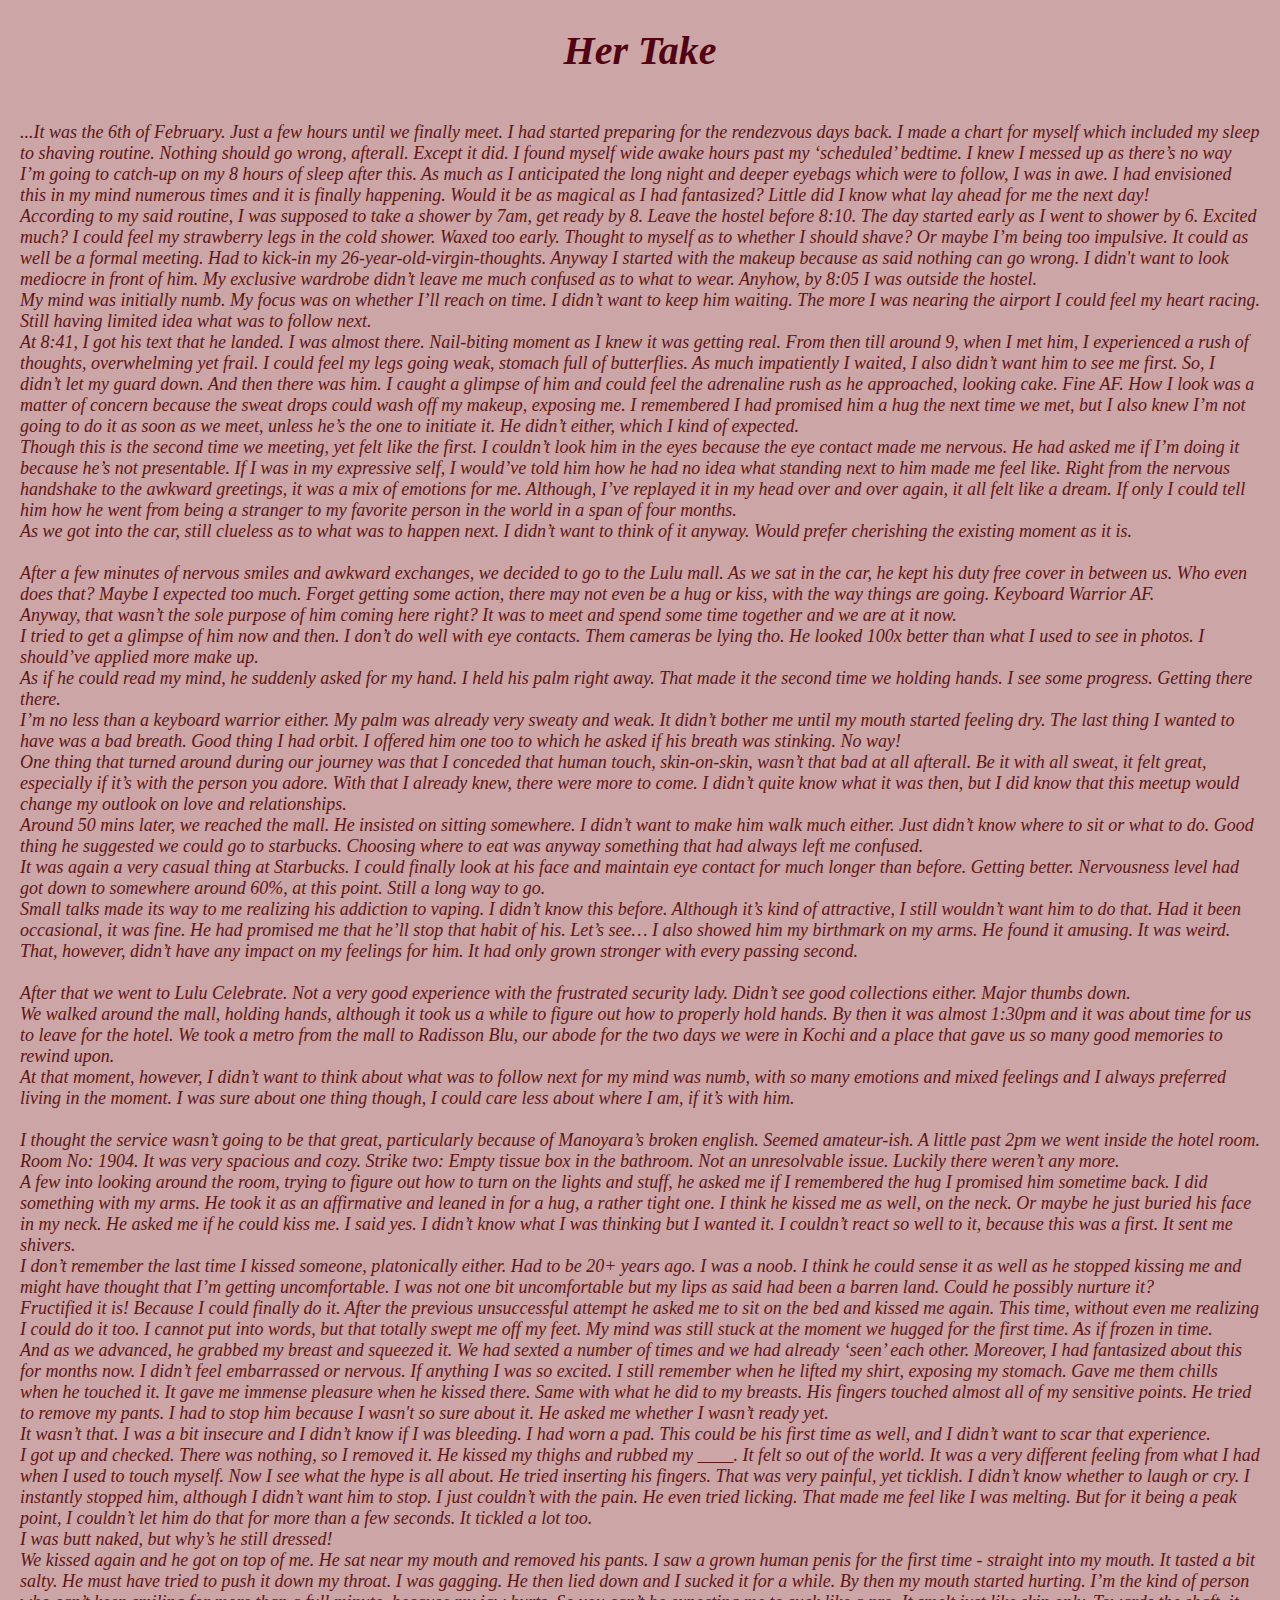
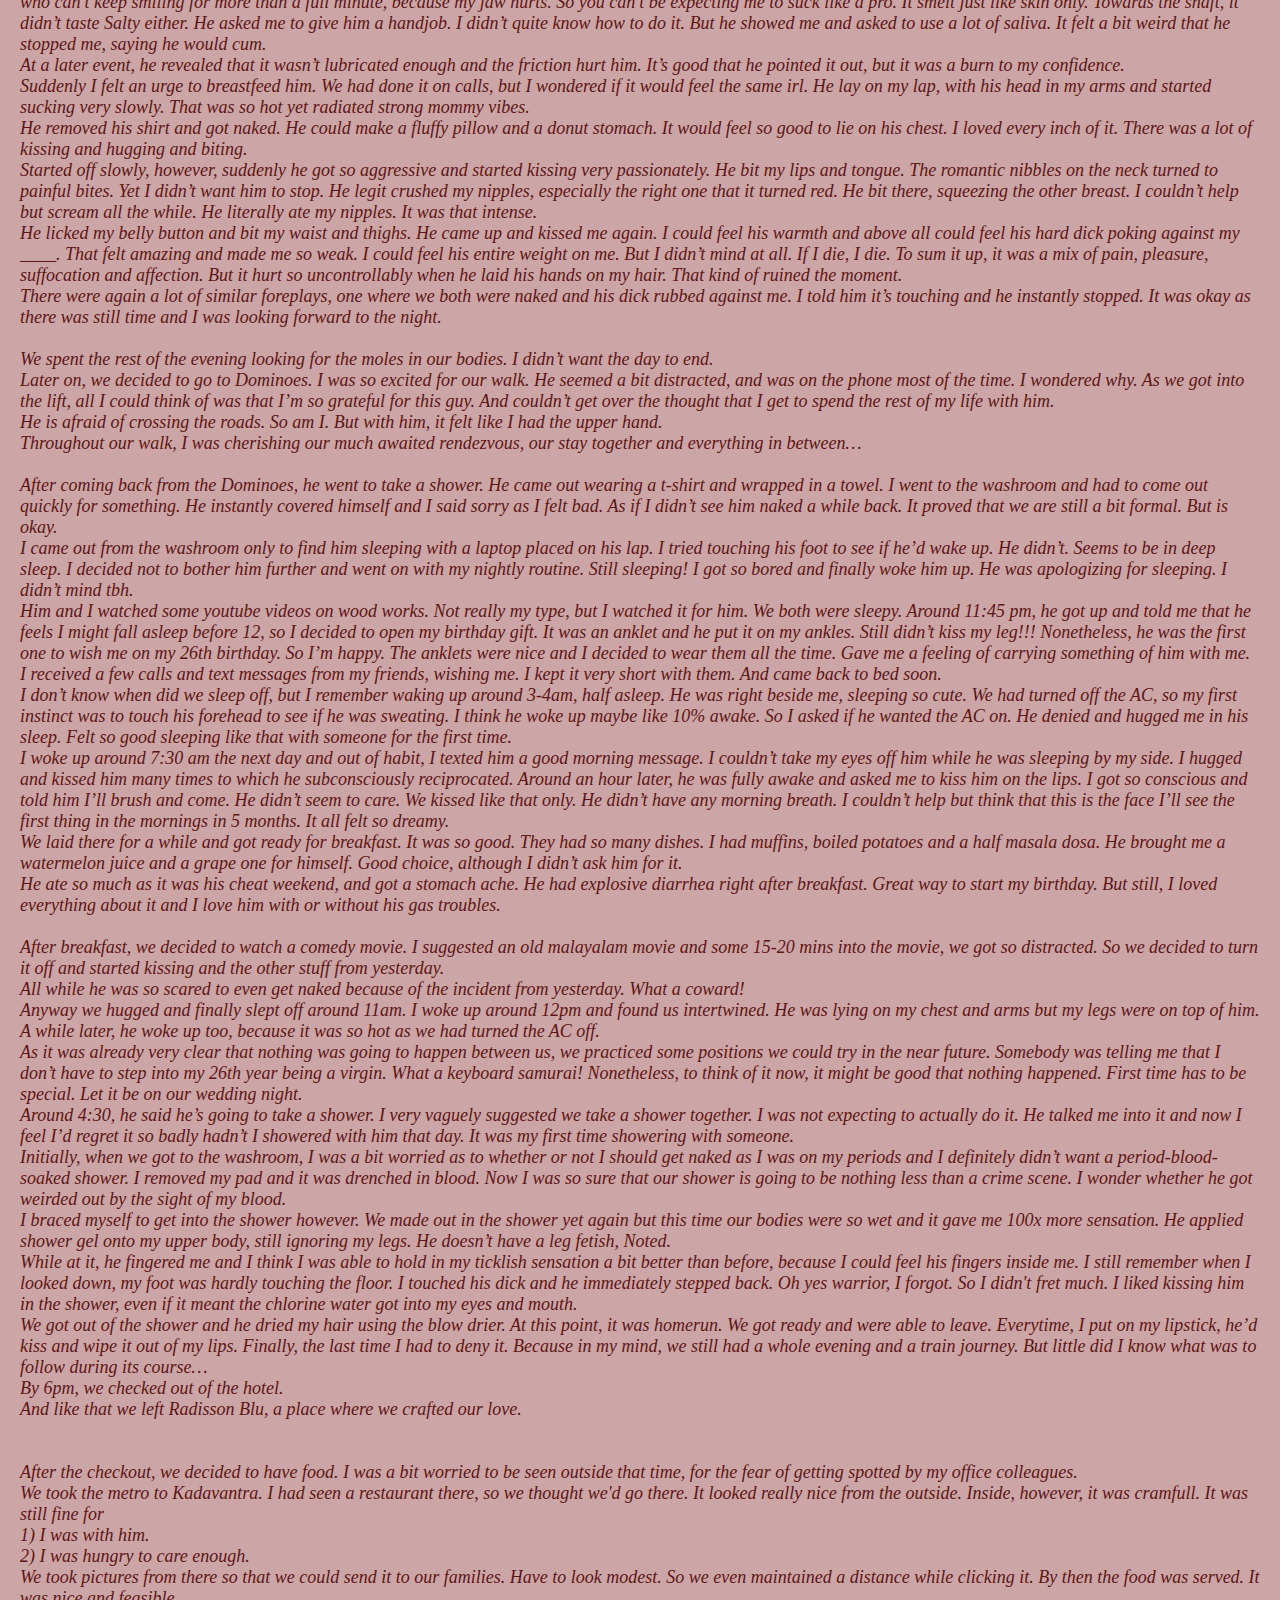
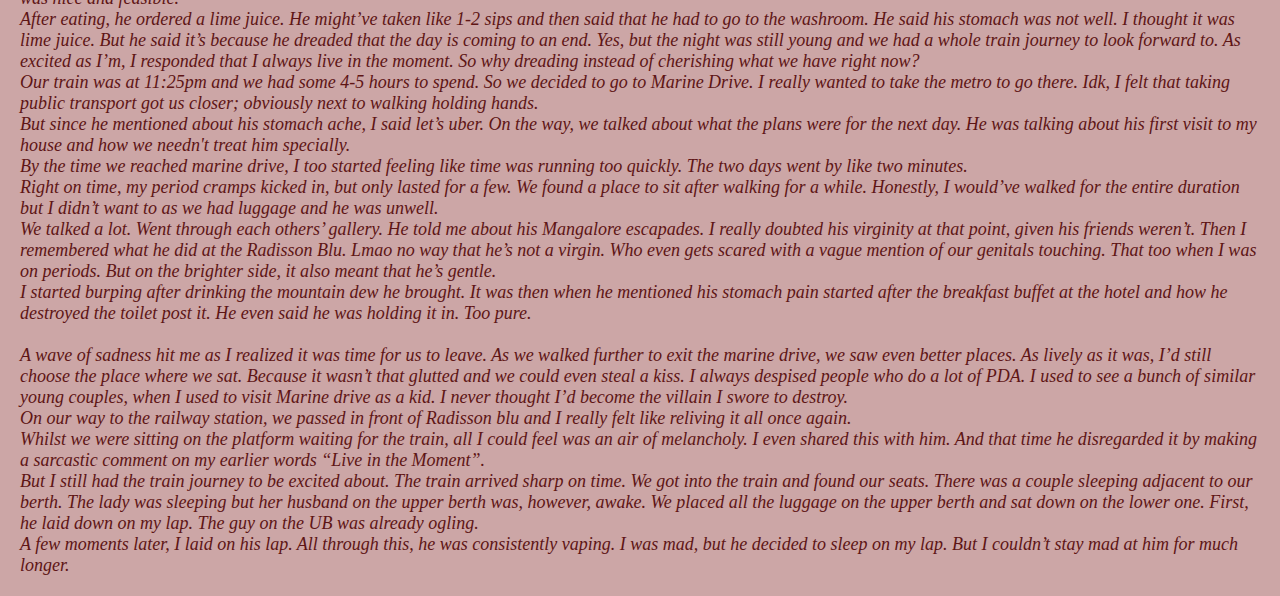
==== her.html @ ae8b6067 "Add files via upload" ====
<!DOCTYPE html>

<html>
    <head>
        <link rel="stylesheet" href="style.css">
        <title>
            Ode to Us
        </title>
        <link rel="icon" href="1.png" type="image/x-icon" sizes="512x512">

      <style>
            body {
                margin: 0;
                padding: 0;
                font-family: Arial, sans-serif;
                background-color: rgb(204, 166, 166);
            }
            h1{
    text-align: center;
    color:rgb(82, 2, 18);
    font-size: 40px;
    font-family:'sans-serif';
    font-weight:bold;
    font-style: italic;
}
            header {
                background-color: #751313;
                color: white;
                padding: 20px;
                text-align: center;
                font-family:cursive;
            }
            .container {
                display: flex;
                flex-wrap: wrap;
                justify-content: center;
                align-items: center;
                padding: 20px;
            }
            .item {
                flex: 0 0 200px;
                margin: 10px;
                text-align: center;
            }
            .item img {
                width: 100%;
                height: auto;
            }
            p{
                color: azure;
                font-family:Georgia;
                font-weight: bold;
                font-size: 18px;
                font-style: italic;
                margin: 20px; 
            }
            @media(max-width:500px){
                p{
                font-size: 25px;
            }
            
        }

      </style>
    </head>

    <body>
         <h1>Her Take</h1>

        
          <p>
            <span style="color:rgb(94, 21, 21);font-weight:normal;font-family: 'Times New Roman', Times, serif;"></br>
                ...It was the 6th of February. Just a few hours until we finally meet. I had started preparing for the rendezvous days back. I made a chart for myself which included my sleep to shaving routine. Nothing should go wrong, afterall. Except it did. I found myself wide awake hours past my ‘scheduled’ bedtime. I knew I messed up as there’s no way I’m going to catch-up on my 8 hours of sleep after this. As much as I anticipated the long night and  deeper eyebags which were to follow, I was in awe. I had envisioned this in my mind numerous times and it is finally happening. Would it be as magical as I had fantasized? Little did I know what lay ahead for me the next day!

            </br>According to my said routine, I was supposed to take a shower by 7am, get ready by 8. Leave the hostel before 8:10. The day started early as I went to shower by 6. Excited much? I could feel my strawberry legs in the cold shower. Waxed too early. Thought to myself as to whether I should shave? Or maybe I’m being too impulsive. It could as well be a formal meeting. Had to kick-in my 26-year-old-virgin-thoughts.

Anyway I started with the makeup because as said nothing can go wrong. I didn't want to look mediocre in front of him. My exclusive wardrobe didn’t leave me much confused as to what to wear. Anyhow, by 8:05 I was outside the hostel. 

</br>My mind was initially numb. My focus was on whether I’ll reach on time. I didn’t want to keep him waiting. The more I was nearing the airport I could feel my heart racing. Still having limited idea what was to follow next. 

</br>At 8:41, I got his text that he landed. I was almost there. Nail-biting moment as I knew it was getting real. From then till around 9, when I met him, I experienced a rush of thoughts, overwhelming yet frail. I could feel my legs going weak, stomach full of butterflies. 
As much impatiently I waited, I also didn’t want him to see me first. So, I didn’t let my guard down.  And then there was him. I caught a glimpse of him and could feel the adrenaline rush as he approached, looking cake. Fine AF. 

How I look was a matter of concern because the sweat drops could wash off my makeup, exposing me. I remembered I had promised him a hug the next time we met, but I also knew I’m not going to do it as soon as we meet, unless he’s the one to initiate it. He didn’t either, which I kind of expected. 

</br>Though this is the second time we meeting, yet felt like the first. I couldn’t look him in the eyes because the eye contact made me nervous. He had asked me if I’m doing it because he’s not presentable. If I was in my expressive self, I would’ve told him how he had no idea what standing next to him made me feel like. Right from the nervous handshake to the awkward greetings, it was a mix of emotions for me. Although, I’ve replayed it in my head over and over again, it all felt like a dream. If only I could tell him how he went from being a stranger to my favorite person in the world in a span of  four months. 

</br>As we got into the car, still clueless as to what was to happen next. I didn’t want to think of it anyway. Would prefer cherishing the existing moment as it is. 
</br>
        </span>

       

        <span style="color:rgb(94, 21, 21);font-weight:normal;font-family: 'Times New Roman', Times, serif;">

        </br> After a few minutes of nervous smiles and awkward exchanges, we decided to go to the Lulu mall. As we sat in the car, he kept his duty free cover in between us. Who even does that? Maybe I expected too much. Forget getting some action, there may not even be a hug or kiss, with the way things are going. Keyboard Warrior AF. 
    </br>Anyway, that wasn’t the sole purpose of him coming here right? It was to meet and spend some time together and we are at it now. </br>I tried to get a glimpse of him now and then. I don’t do well with eye contacts. Them cameras be lying tho. He looked 100x better than what I used to see in photos. I should’ve applied more make up. 

</br>As if he could read my mind, he suddenly asked for my hand. I held his palm right away. That made it the second time we holding hands. I see some progress. Getting there there. 

</br>I’m no less than a keyboard warrior either. My palm was already very sweaty and weak. It didn’t bother me until my mouth started feeling dry. The last thing I wanted to have was a bad breath. Good thing I had orbit. I offered him one too to which he asked if his breath was stinking. No way!

</br>One thing that turned around during our journey was that I conceded that human touch, skin-on-skin, wasn’t that bad at all afterall. Be it with all sweat, it felt great, especially if it’s with the person you adore. With that I already knew, there were more to come. I didn’t quite know what it was then, but I did know that this meetup would change my outlook on love and relationships. </br>Around 50 mins later, we reached the mall. 

He insisted on sitting somewhere. I didn’t want to make him walk much either. Just didn’t know where to sit or what to do. Good thing he suggested we could go to starbucks. Choosing where to eat was anyway something that had always left me confused. 

</br>It was again a very casual thing at Starbucks. I could finally look at his face and maintain eye contact for much longer than before. Getting better. Nervousness level had got down to somewhere around 60%, at this point. Still a long way to go. 

</br>Small talks made its way to me realizing his addiction to vaping. I didn’t know this before. Although it’s kind of attractive, I still wouldn’t want him to do that. Had it been occasional, it was fine. He had promised me that he’ll stop that habit of his. Let’s see…

I also showed him my birthmark on my arms. He found it amusing. It was weird.

That, however, didn’t have any impact on my feelings for him. It had only grown stronger with every passing second. </br>
</br>After that we went to Lulu Celebrate. Not a very good experience with the frustrated security lady. Didn’t see good collections either. Major thumbs down. 

</br>We walked around the mall, holding hands, although it took us a while to figure out how to properly hold hands.  

By then it was almost 1:30pm and it was about time for us to leave for the hotel. We took a metro from the mall to Radisson Blu, our abode for the two days we were in Kochi and a place that gave us so many good memories to rewind upon.  </br>At that moment, however, I didn’t want to think about what was to follow next for my mind was numb, with so many emotions and mixed feelings and I always preferred living in the moment. I was sure about one thing though, I could care less about where I am, if it’s with him.

        </span>


       

        <span style="color:rgb(94, 21, 21);font-weight:normal;font-family: 'Times New Roman', Times, serif;">
        </br></br>I thought the service wasn’t going to be that great, particularly because of Manoyara’s broken english. Seemed amateur-ish.
A little past 2pm we went inside the hotel room. </br>Room No: 1904. It was very spacious and cozy. 
Strike two: Empty tissue box in the bathroom. Not an unresolvable issue. Luckily there weren’t any more.

</br>A few into looking around the room, trying to figure out how to turn on the lights and stuff, he asked me if I remembered the hug I promised him sometime back. I did something with my arms. He took it as an affirmative and leaned in for a hug, a rather tight one. I think he kissed me as well, on the neck. Or maybe he just buried his face in my neck. 
He asked me if he could kiss me. I said yes. I didn’t know what I was thinking but I wanted it.
I couldn’t react so well to it, because this was a first. It sent me shivers. </br> I don’t remember the last time I kissed someone, platonically either. Had to be 20+ years ago. I was a noob. 
I think he could sense it as well as he stopped kissing me and might have thought that I’m getting uncomfortable. I was not one bit uncomfortable but my lips as said had been a barren land. Could he possibly nurture it?

</br>Fructified it is! Because I could finally do it. After the previous unsuccessful attempt he asked me to sit on the bed and kissed me again. This time, without even me realizing I could do it too. 
I cannot put into words, but that totally swept me off my feet. My mind was still stuck at the moment we hugged for the first time. As if frozen in time. </br>And as we advanced, he grabbed my breast and squeezed it. We had sexted a number of times and we had already ‘seen’ each other. Moreover, I had fantasized about this for months now. I didn’t feel embarrassed or nervous. If anything I was so excited. I still remember when he lifted my shirt, exposing my stomach. Gave me them chills when he touched it. It gave me immense pleasure when he kissed there. Same with what he did to my breasts. His fingers touched almost all of my sensitive points. He tried to remove my pants. I had to stop him because I wasn't so sure about it. He asked me whether I wasn’t ready yet. </br>It wasn’t that. I was a bit insecure and I didn’t know if I was bleeding. I had worn a pad. This could be his first time as well, and I didn’t want to scar that experience. 

</br>I got up and checked. There was nothing, so I removed it. He kissed my thighs and rubbed my ____. It felt so out of the world. It was a very different feeling from what I had when I used to touch myself. Now I see what the hype is all about. He tried inserting his fingers. That was very painful, yet ticklish. I didn’t know whether to laugh or cry. I instantly stopped him, although I didn’t want him to stop. I just couldn’t with the pain. 
He even tried licking. That made me feel like I was melting. But for it being a peak point, I couldn’t let him do that for more than a few seconds. It tickled a lot too.

</br>I was butt naked, but why’s he still dressed! </br>We kissed again and he got on top of me. He sat near my mouth and removed his pants. I saw a grown human penis for the first time - straight into my mouth. It tasted a bit salty. He must have tried to push it down my throat. I was gagging. He then lied down and I sucked it for a while. By then my mouth started hurting. I’m the kind of person who can’t keep smiling for more than a full minute, because my jaw hurts. So you can’t be expecting me to suck like a pro. It smelt just like skin only. Towards the shaft, it didn’t taste
Salty either. He asked me to give him a handjob. I didn’t quite know how to do it. But he showed me and asked to use a lot of saliva. It felt a bit weird that he stopped me, saying he would cum. 

</br>At a later event, he revealed that it wasn’t lubricated enough and the friction hurt him. It’s good that he pointed it out, but it was a burn to my confidence. 

</br>Suddenly I felt an urge to breastfeed him. We had done it on calls, but I wondered if it would feel the same irl. He lay on my lap, with his head in my arms and started sucking very slowly. That was so hot yet radiated strong mommy vibes. 

</br>He removed his shirt and got naked. He could make a fluffy pillow and a donut stomach. It would feel so good to lie on his chest. I loved every inch of it. There was a lot of kissing and hugging and biting. 
</br>Started off slowly, however, suddenly he got so aggressive and started kissing very passionately. He bit my lips and tongue. The romantic nibbles on the neck turned to painful bites. Yet I didn’t want him to stop. He legit crushed my nipples, especially the right one that it turned red. He bit there, squeezing the other breast. I couldn’t help but scream all the while. He literally ate my nipples. It was that intense. 

</br>He licked my belly button and bit my waist and thighs. He came up and kissed me again. I could feel his warmth and above all could feel his hard dick poking against my ____. That felt amazing and made me so weak. I could feel his entire weight on me. But I didn’t mind at all. If I die, I die. 
To sum it up, it was a mix of pain, pleasure, suffocation and affection. 
But it hurt so uncontrollably when he laid his hands on my hair. That kind of ruined the moment. 

</br>There were again a lot of similar foreplays, one where we both were naked and his dick rubbed against me. I told him it’s touching and he instantly stopped. It was okay as there was still time and I was looking forward to the night. 

</br></br>We spent the rest of the evening looking for the moles in our bodies. I didn’t want the day to end. 

</br>Later on, we decided to go to Dominoes. I was so excited for our walk. He seemed a bit distracted, and was on the phone most of the time. I wondered why.  As we got into the lift, all I could think of was that I’m so grateful for this guy. And couldn’t get over the thought that I get to spend the rest of my life with him.
</br>He is afraid of crossing the roads. So am I. But with him, it felt like I had the upper hand.
</br>Throughout our walk, I was cherishing our much awaited rendezvous, our stay together and everything in between… </br>

        </span>


<span style="color:rgb(94, 21, 21);font-weight:normal;font-family: 'Times New Roman', Times, serif;">
</br>After coming back from the Dominoes, he went to take a shower. He came out wearing a t-shirt and wrapped in a towel. I went to the washroom and had to come out quickly for something. He instantly covered himself and I said sorry as I felt bad. As if I didn’t see him naked a while back. 
It proved that we are still a bit formal. But is okay.</br>

I came out from the washroom only to find him sleeping with a laptop placed on his lap. I tried touching his foot to see if he’d wake up. He didn’t. Seems to be in deep sleep. I decided not to bother him further and went on with my nightly routine. Still sleeping! I got so bored and finally woke him up. He was apologizing for sleeping. I didn’t mind tbh. 

</br>Him and I watched some youtube videos on wood works. Not really my type, but I watched it for him. We both were sleepy. Around 11:45 pm, he got up and told me that he feels I might fall asleep before 12, so I decided to open my birthday gift. It was an anklet and he put it on my ankles. Still didn’t kiss my leg!!! Nonetheless, he was the first one to wish me on my 26th birthday. So I’m happy. The anklets were nice and I decided to wear them all the time. Gave me a feeling of carrying something of him with me.


</br>I received a few calls and text messages from my friends, wishing me. I kept it very short with them. And came back to bed soon.

</br>I don’t know when did we sleep off, but I remember waking up around 3-4am, half asleep. He was right beside me, sleeping so cute. We had turned off the AC, so my first instinct was to touch his forehead to see if he was sweating. I think he woke up maybe like 10% awake. So I asked if he wanted the AC on. He denied and hugged me in his sleep. Felt so good sleeping like that with someone for the first time. 

</br>I woke up around 7:30 am the next day and out of habit, I texted him a good morning message. I couldn’t take my eyes off him while he was sleeping by my side. I hugged and kissed him many times to which he subconsciously reciprocated. Around an hour later, he was fully awake and asked me to kiss him on the lips. I got so conscious and told him I’ll brush and come. He didn’t seem to care. We kissed like that only. He didn’t have any morning breath. I couldn’t help but think that this is the face I’ll see the first thing in the mornings in 5 months. It all felt so dreamy. 

</br>We laid there for a while and got ready for breakfast. It was so good. They had so many dishes. I had muffins, boiled potatoes and a half masala dosa. He brought me a watermelon juice and a grape one for himself. Good choice, although I didn’t ask him for it.

</br>He ate so much as it was his cheat weekend, and got a stomach ache. He had explosive diarrhea right after breakfast. Great way to start my birthday. But still, I loved everything about it and I love him with or without his gas troubles. 


</span>
           

<span style="color:rgb(94, 21, 21);font-weight:normal;font-family: 'Times New Roman', Times, serif;">
</br></br>After breakfast, we decided to watch a comedy movie. I suggested an old malayalam movie and some 15-20 mins into the movie, we got so distracted. So we decided to turn it off and started kissing and the other stuff from yesterday.


</br>All while he was so scared to even get naked because of the incident from yesterday. What a coward! 
</br>Anyway we hugged and finally slept off around 11am. I woke up around 12pm and found us intertwined. He was lying on my chest and arms but my legs were on top of him. A while later, he woke up too, because it was so hot as we had turned the AC off. 

</br>As it was already very clear that nothing was going to happen between us, we practiced some positions we could try in the near future. Somebody was telling me that I don’t have to step into my 26th year being a virgin. What a keyboard samurai! Nonetheless, to think of it now, it might be good that nothing happened. First time has to be special. Let it be on our wedding night.

</br>Around 4:30, he said he’s going to take a shower. I very vaguely suggested we take a shower together. I was not expecting to actually do it. He talked me into it and now I feel I’d regret it so badly hadn’t I showered with him that day. It was my first time showering with someone.

</br>Initially, when we got to the washroom, I was a bit worried as to whether or not I should get naked as I was on my periods and I definitely didn’t want a period-blood-soaked shower. I removed my pad and it was drenched in blood.  Now I was so sure that our shower is going to be nothing less than a crime scene. I wonder whether he got weirded out by the sight of my blood. 
</br>I braced myself to get into the shower however. We made out in the shower yet again but this time our bodies were so wet and it gave me 100x more sensation. He applied shower gel onto my upper body, still ignoring my legs. He doesn’t have a leg fetish, Noted.
</br>While at it, he fingered me and I think I was able to hold in my ticklish sensation a bit better than before, because I could feel his fingers inside me. I still remember when I looked down, my foot was hardly touching the floor. I touched his dick and he immediately stepped back. Oh yes warrior, I forgot. So I didn't fret much. I liked kissing him in the shower, even if it meant the chlorine water got into my eyes and mouth.

</br>We got out of the shower and he dried my hair using the blow drier. At this point, it was homerun. We got ready and were able to leave. Everytime, I put on my lipstick, he’d kiss and wipe it out of my lips. Finally, the last time I had to deny it. Because in my mind, we still had a whole evening and a train journey. But little did I know what was to follow during its course…

</br>By 6pm, we checked out of the hotel. </br>And like that we left Radisson Blu, a place where we crafted our love.</br>

</span>
                


<span style="color:rgb(94, 21, 21);font-weight:normal;font-family: 'Times New Roman', Times, serif;">
</br></br> After the checkout, we decided to have food. I was a bit worried to be seen outside that time, for the fear of getting spotted by my office colleagues. 

</br>We took the metro to Kadavantra. I had seen a restaurant there, so we thought we'd go there. It looked really nice from the outside. Inside, however, it was cramfull. It was still fine for </br>1) I was with him. </br>2) I was hungry to care enough.

</br>We took pictures from there so that we could send it to our families. Have to look modest. So we even maintained a distance while clicking it. By then the food was served. It was nice and feasible. 
</br>After eating, he ordered a lime juice. He might’ve taken like 1-2 sips and then said that he had to go to the washroom. He said his stomach was not well. I thought it was lime juice. But he said it’s because he dreaded that the day is coming to an end. Yes, but the night was still young and we had a whole train journey to look forward to. As excited as I’m, I responded that I always live in the moment. So why dreading instead of cherishing what we have right now?

</br>Our train was at 11:25pm and we had some 4-5 hours to spend. So we decided to go to Marine Drive. I really wanted to take the metro to go there. Idk, I felt that taking public transport got us closer; obviously next to walking holding hands.

</br>But since he mentioned about his stomach ache, I said let’s uber. On the way, we talked about what the plans were for the next day. He was talking about his first visit to my house and how we needn't treat him specially.  

</br>By the time we reached marine drive, I too started feeling like time was running too quickly. The two days went by like two minutes. 
</br>Right on time, my period cramps kicked in, but only lasted for a few. We found a place to sit after walking for a while. Honestly, I would’ve walked for the entire duration but I didn’t want to as we had luggage and he was unwell. 

</br>We talked a lot. Went through each others’ gallery. He told me about his Mangalore escapades. I really doubted his virginity at that point, given his friends weren’t. Then I remembered what he did at the Radisson Blu. Lmao no way that he’s not a virgin. Who even gets scared with a vague mention of our genitals touching. That too when I was on periods. But on the brighter side, it also meant that he’s gentle. 

</br>I started burping after drinking the mountain dew he brought. It was then when he mentioned his stomach pain started after the breakfast buffet at the hotel and how he destroyed the toilet post it. He even said he was holding it in. Too pure. 

</br></br>A wave of sadness hit me as I realized it was time for us to leave. As we walked further to exit the marine drive, we saw even better places. As lively as it was, I’d still choose the place where we sat. Because it wasn’t that glutted and we could even steal a kiss. I always despised people who do a lot of PDA. I used to see a bunch of similar young couples, when I used to visit Marine drive as a kid. I never thought I’d become the villain I swore to destroy. 

</br>On our way to the railway station, we passed in front of Radisson blu and I really felt like reliving it all once again.

</br>Whilst we were sitting on the platform waiting for the train, all I could feel was an air of melancholy. I even shared this with him. And that time he disregarded it by making a sarcastic comment on my earlier words “Live in the Moment”.  

</br>But I still had the train journey to be excited about. The train arrived sharp on time. We got into the train and found our seats. There was a couple sleeping adjacent to our berth. The lady was sleeping but her husband on the upper berth was, however, awake. We placed all the luggage on the upper berth and sat down on the lower one. First, he laid down on my lap. The guy on the UB was already ogling. 

</br>A few moments later, I laid on his lap. All through this, he was consistently vaping. I was mad, but he decided to sleep on my lap. But I couldn’t stay mad at him for much longer.

</span>
            
            
            
            
            </br></p>
    </body>
</html>
---- style.css ----
.my-span {
    color: rgb(230, 23, 23);
  font-size:150%;
  font-style: oblique;
  font-weight: bold;
  font-family: 'Gill Sans';
}
.h2{
font-family: 'Arial Narrow';}

a:visited{
  color:blueviolet
}
  
a:link{
  color:grey
}
.container{
  width:50%;
  height: 40px;
  margin: top 100px;;
}

.te{
	font-family:'Gill Sans';
	font-style:  oblique;
	line-height: 2;
	font-size: 17px;
    font-weight: bold;
    color:rgb(156, 31, 31)

}
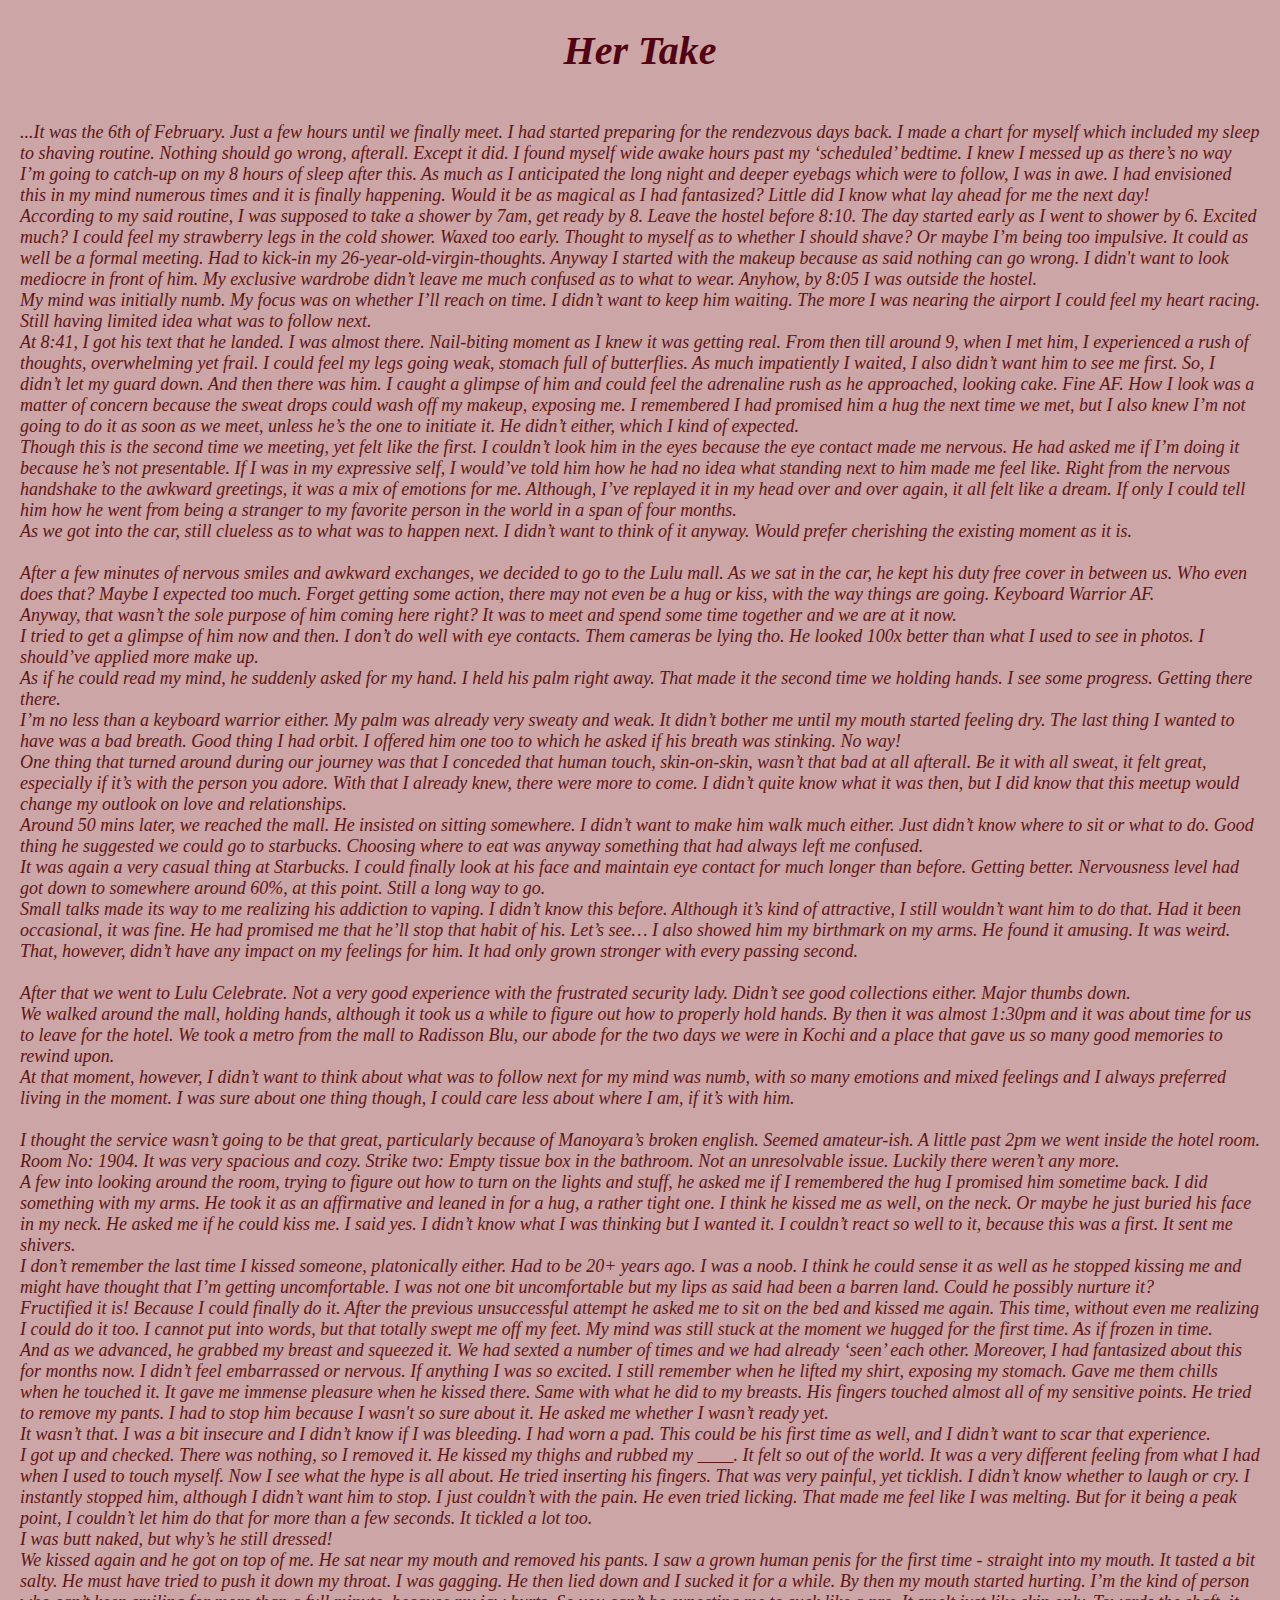
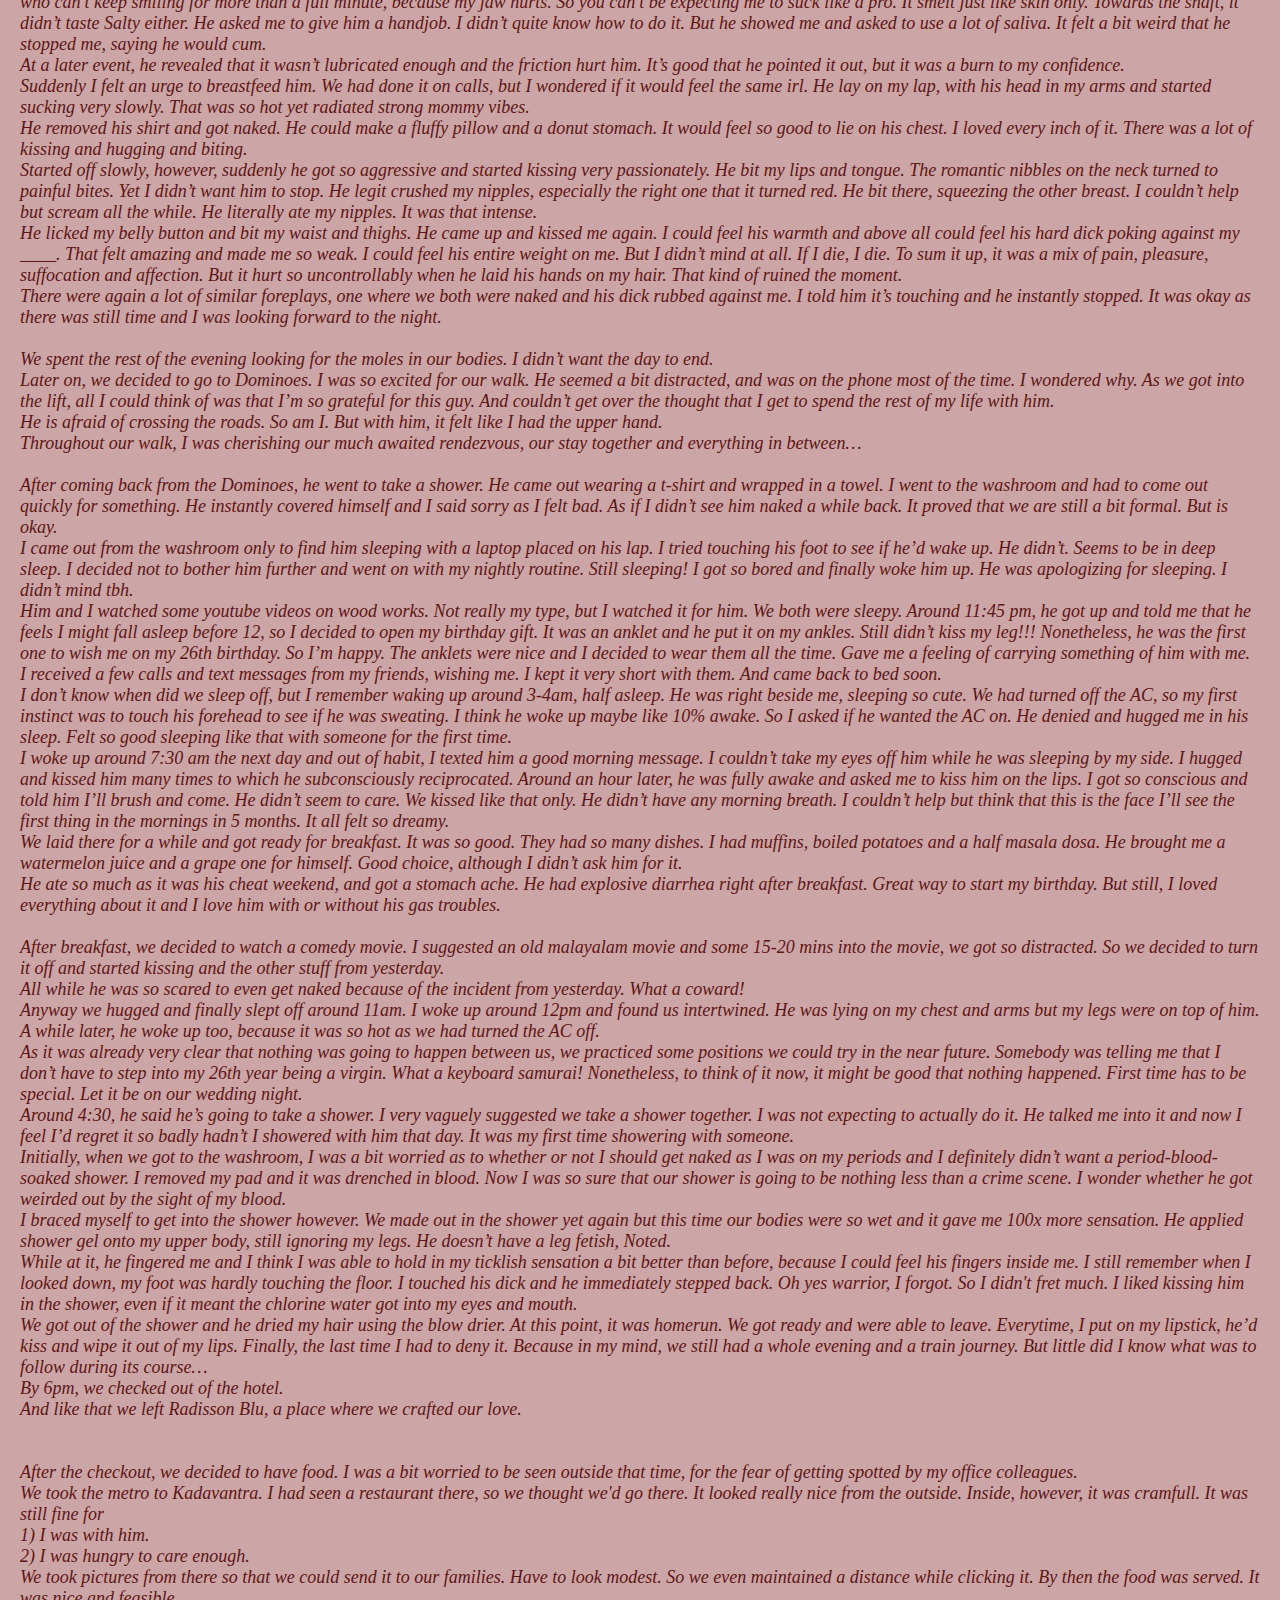
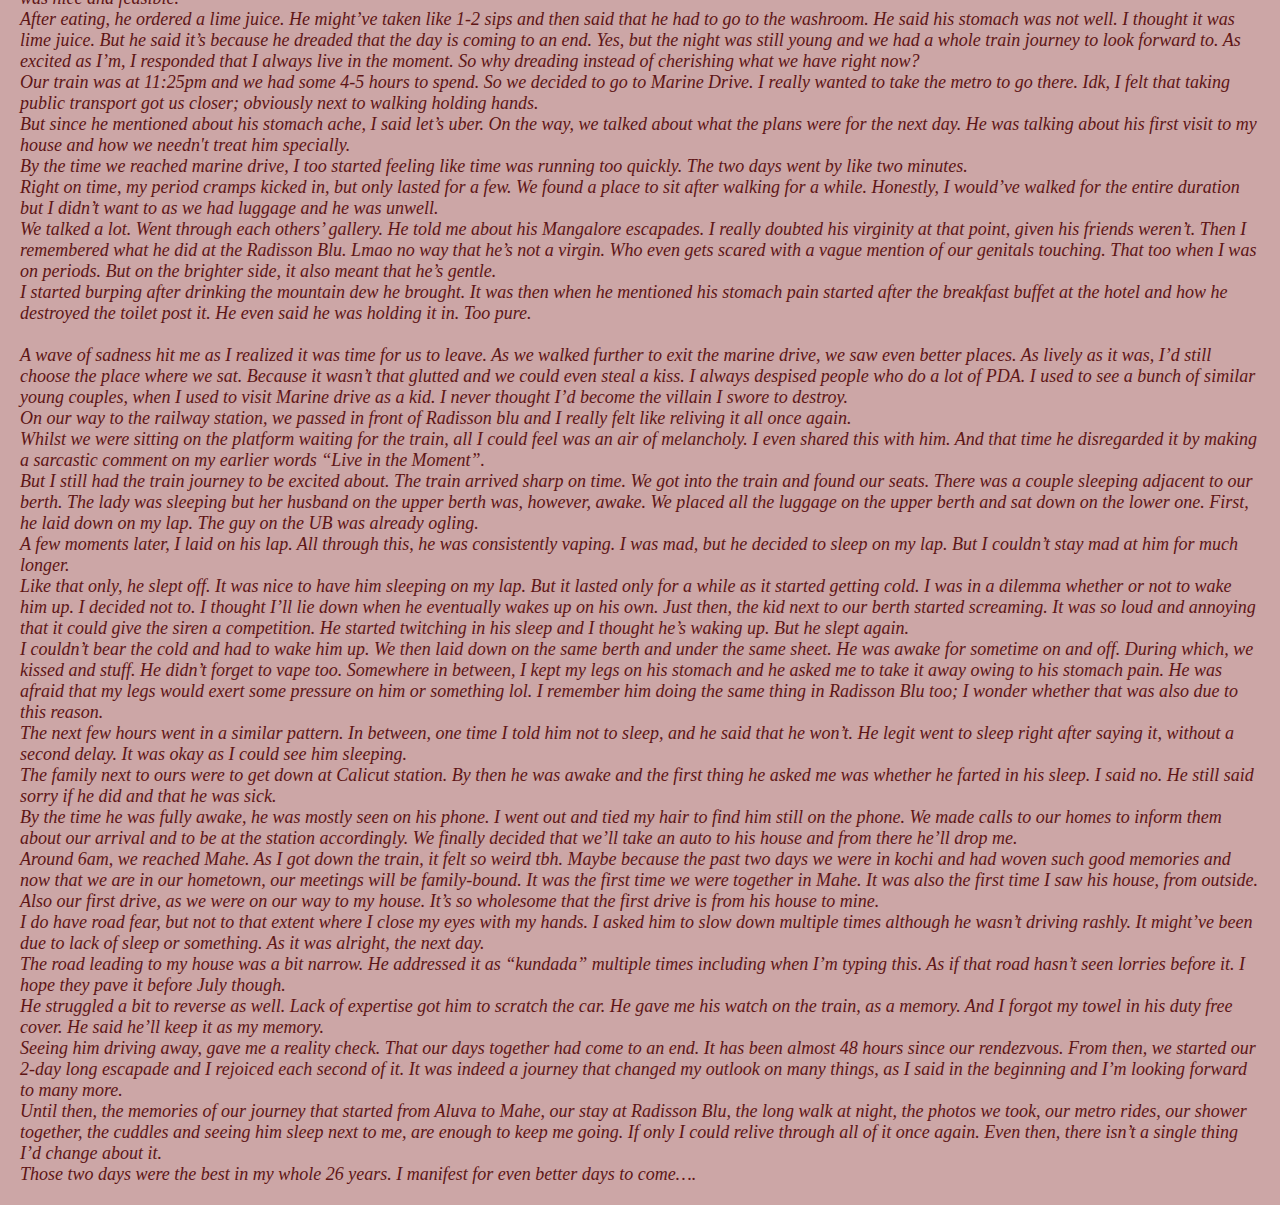
==== commit 29f176e0: "Update her.html" ====
--- a/her.html
+++ b/her.html
@@ -6,7 +6,7 @@
         <title>
             Ode to Us
         </title>
-        <link rel="icon" href="1.png" type="image/x-icon" sizes="512x512">
+        <link rel="icon" href="love.png" type="image/x-icon" sizes="512x512">
 
       <style>
             body {
@@ -237,7 +237,36 @@
 </br>But I still had the train journey to be excited about. The train arrived sharp on time. We got into the train and found our seats. There was a couple sleeping adjacent to our berth. The lady was sleeping but her husband on the upper berth was, however, awake. We placed all the luggage on the upper berth and sat down on the lower one. First, he laid down on my lap. The guy on the UB was already ogling. 
 
 </br>A few moments later, I laid on his lap. All through this, he was consistently vaping. I was mad, but he decided to sleep on my lap. But I couldn’t stay mad at him for much longer.
-
+</br>Like that only, he slept off. It was nice to have him sleeping on my lap. But it lasted only for a while as it started getting cold. I was in a dilemma whether or not to wake him up. I decided not to. I thought I’ll lie down when he eventually wakes up on his own. Just then, the kid next to our berth started screaming. It was so loud and annoying that it could give the siren a competition. He started twitching in his sleep and I thought he’s waking up. But he slept again.
+ 
+</br>I couldn’t bear the cold and had to wake him up. We then laid down on the same berth and under the same sheet. He was awake for sometime on and off. During which, we kissed and stuff. He didn’t forget to vape too. Somewhere in between, I kept my legs on his stomach and he asked me to take it away owing to his stomach pain. He was afraid that my legs would exert some pressure on him or something lol. I remember him doing the same thing in Radisson Blu too; I wonder whether that was also due to this reason. 
+
+</br>The next few hours went in a similar pattern. In between, one time I told him not to sleep, and he said that he won’t. He legit went to sleep right after saying it, without a second delay. 
+It was okay as I could see him sleeping. 
+
+</br>The family next to ours were to get down at Calicut station. By then he was awake and the first thing he asked me was whether he farted in his sleep. I said no. He still said sorry if he did and that he was sick. 
+
+</br>By the time he was fully awake, he was mostly seen on his phone. I went out and tied my hair to find him still on the phone. We made calls to our homes to inform them about our arrival and to be at the station accordingly. 
+We finally decided that we’ll take an auto to his house and from there he’ll drop me. 
+
+</br>Around 6am, we reached Mahe. As I got down the train, it felt so weird tbh. Maybe because the past two days we were in kochi and had woven such good memories and now that we are in our hometown, our meetings will be family-bound.
+It was the first time we were together in Mahe. 
+It was also the first time I saw his house, from outside.
+Also our first drive, as we were on our way to my house. It’s so wholesome that the first drive is from his house to mine. 
+
+</br>I do have road fear, but not to that extent where I close my eyes with my hands. I asked him to slow down multiple times although he wasn’t driving rashly. It might’ve been due to lack of sleep or something. As it was alright, the next day.
+
+</br>The road leading to my house was a bit narrow. He addressed it as “kundada” multiple times including when I’m typing this. As if that road hasn’t seen lorries before it. I hope they pave it before July though.
+
+</br>He struggled a bit to reverse as well. Lack of expertise got him to scratch the car. He gave me his watch on the train, as a memory. And I forgot my towel in his duty free cover. 
+He said he’ll keep it as my memory.
+
+</br>Seeing him driving away, gave me a reality check. That our days together had come to an end. It has been almost 48 hours since our rendezvous. From then, we started our 2-day long escapade and I rejoiced each second of it. 
+It was indeed a journey that changed my outlook on many things, as I said in the beginning and I’m looking forward to many more. 
+
+</br>Until then, the memories of our journey that started from Aluva to Mahe, our stay at Radisson Blu, the long walk at night, the photos we took, our metro rides, our shower together, the cuddles and seeing him sleep next to me, are enough to keep me going. If only I could relive through all of it once again. Even then, there isn’t a single thing I’d change about it. 
+
+</br>Those two days were the best in my whole 26 years. I manifest for even better days to come….
 </span>
             
             
@@ -245,4 +274,4 @@
             
             </br></p>
     </body>
-</html>+</html>
